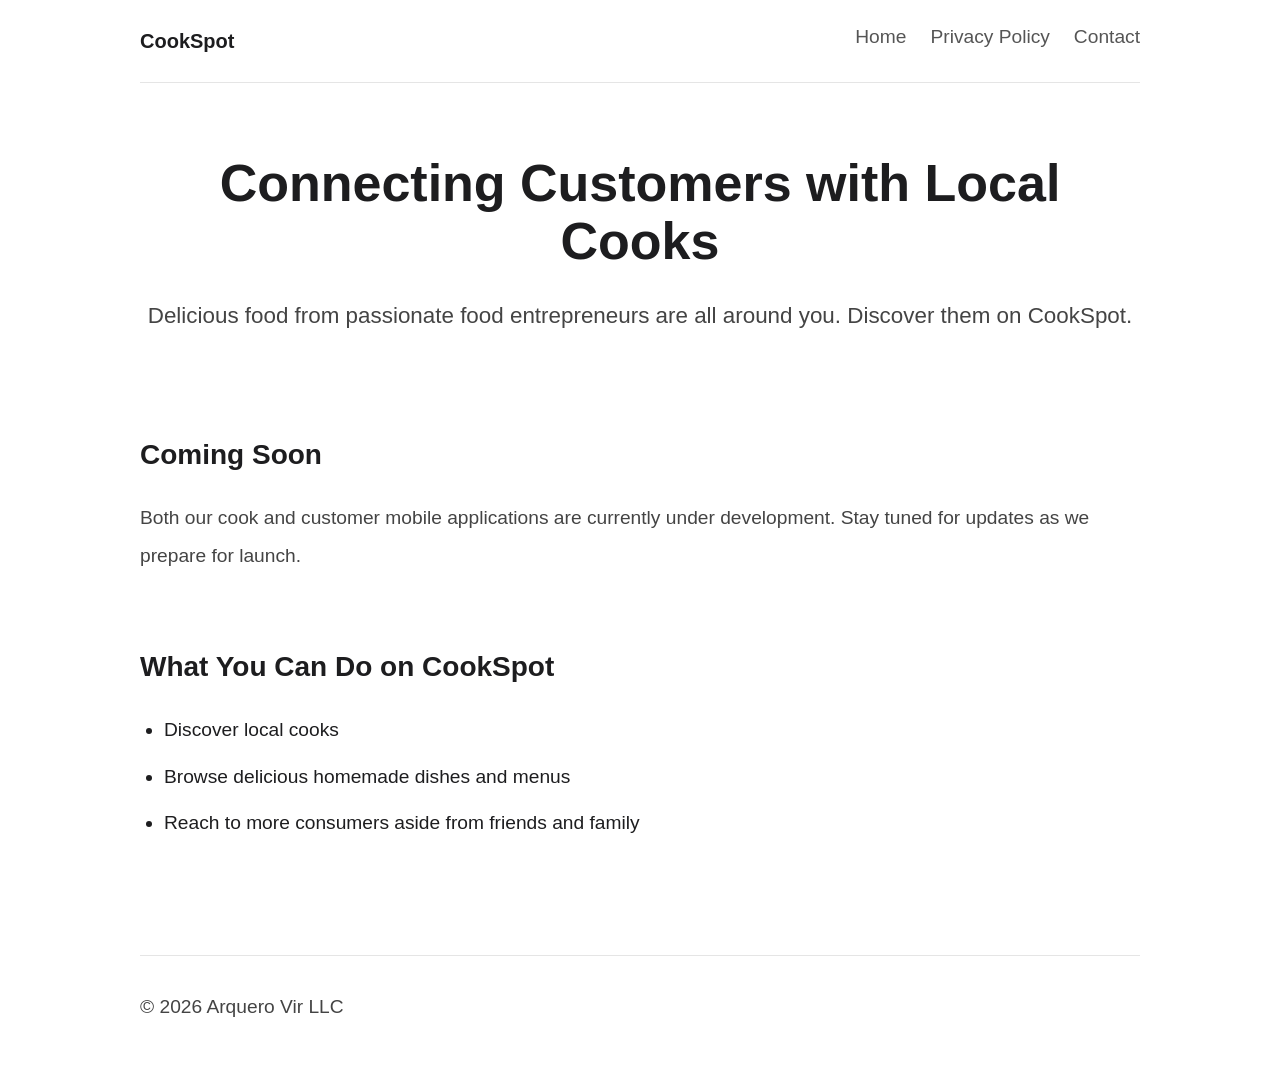
==== index.html @ fe5b26f6 "Layout modifications." ====
<!DOCTYPE html>
<html lang="en">
<head>
    <meta charset="UTF-8">
    <meta name="viewport" content="width=device-width, initial-scale=1.0">
    <title>CookSpot Home</title>
    <link rel="stylesheet" href="styles.css">
</head>
<body>

    <header>
        <nav>
            <div class="logo">
                <a href="index.html">CookSpot</a>
            </div>

            <ul class="nav-links">
                <li><a href="index.html">Home</a></li>
                <li><a href="privacy.html">Privacy Policy</a></li>
                <li><a href="contact.html">Contact</a></li>
            </ul>
        </nav>
    </header>

    <main>

        <section class="hero">
            <h1>Connecting Customers with Local Cooks</h1>

            <p>
                Delicious food from passionate food entrepreneurs are all around you. Discover them on CookSpot.
            </p>
        </section>

        <section>
            <h2>Coming Soon</h2>

            <p>
                Both our cook and customer mobile applications are currently under development.
                Stay tuned for updates as we prepare for launch.
            </p>
        </section>

        <section>
            <h2>What You Can Do on CookSpot</h2>

            <ul>
                <li>Discover local cooks</li>
                <li>Browse delicious homemade dishes and menus</li>
                <li>Reach to more consumers aside from friends and family</li>
            </ul>
        </section>

    </main>

    <footer>
        <p>&copy; 2026 Arquero Vir LLC</p>
    </footer>

</body>
</html>
---- styles.css ----
/* ==========================================
   Global Styles
========================================== */

* {
    margin: 0;
    padding: 0;
    box-sizing: border-box;
}

body {
    font-family: Arial, -apple-system, BlinkMacSystemFont, "Segoe UI", 
             Roboto, Helvetica, sans-serif;

    color: #1d1d1f;
    background-color: #ffffff;

    line-height: 2;

    padding: 0 140px;

    display: flex;
    flex-direction: column;
    min-height: 100vh;
}

/* ==========================================
   Navigation
========================================== */

header {
    padding: 18px 0;
    border-bottom: 1.5px solid #e5e5e5;
}

nav {
    display: flex;
    justify-content: space-between;
    align-items: center;
}

.logo a {
    text-decoration: none;
    color: #1d1d1f;
    font-size: 1.25rem;
    font-weight: 700;
}

.nav-links {
    display: flex;
    list-style: none;
    gap: 24px;
}

.nav-links a {
    text-decoration: none;
    color: #555;
    transition: color 0.2s ease;
}

.nav-links a:hover {
    color: #000;
}

/* ==========================================
   Main Content
========================================== */

main {
    flex: 1;
    padding: 48px 0;
}

section {
    margin-bottom: 64px;
}

h1 {
    font-size: 3.25rem;
    font-weight: 700;
    line-height: 1.1;
    margin-bottom: 24px;
}

h2 {
    font-size: 1.75rem;
    font-weight: 600;
    margin-bottom: 16px;
}

p {
    font-size: 1.2rem;
    margin-bottom: 16px;
    color: #444;
}

ul {
    padding-left: 24px;
}

li {
    font-size: 1.2rem;
    margin-bottom: 8px;
}

/* ==========================================
   Hero Section
========================================== */

.hero {
    text-align: center;
    padding: 24px 0;
}

.hero p {
    max-width: 1000px;
    margin: 0 auto;
    font-size: 1.4rem;
}

/* ==========================================
   Footer
========================================== */

footer {
    border-top: 1.5px solid #e5e5e5;

    padding: 32px 0;

    display: flex;
    justify-content: space-between;
    align-items: center;

    flex-wrap: wrap;
    gap: 16px;
}

.footer-links {
    display: flex;
    gap: 24px;
}

.footer-links a {
    text-decoration: none;
    color: #555;
}

.footer-links a:hover {
    color: #000;
}

/* ==========================================
   Links
========================================== */

a {
    color: #0066cc;
}

a:hover {
    text-decoration: underline;
}

/* ==========================================
   Mobile Layout
========================================== */

@media (max-width: 768px) {

    nav {
        flex-direction: column;
        gap: 16px;
    }

    .nav-links {
        flex-wrap: wrap;
        justify-content: center;
        gap: 16px;
    }

    h1 {
        font-size: 2.25rem;
    }

    h2 {
        font-size: 1.5rem;
    }

    footer {
        flex-direction: column;
        text-align: center;
    }

    .footer-links {
        justify-content: center;
    }
}
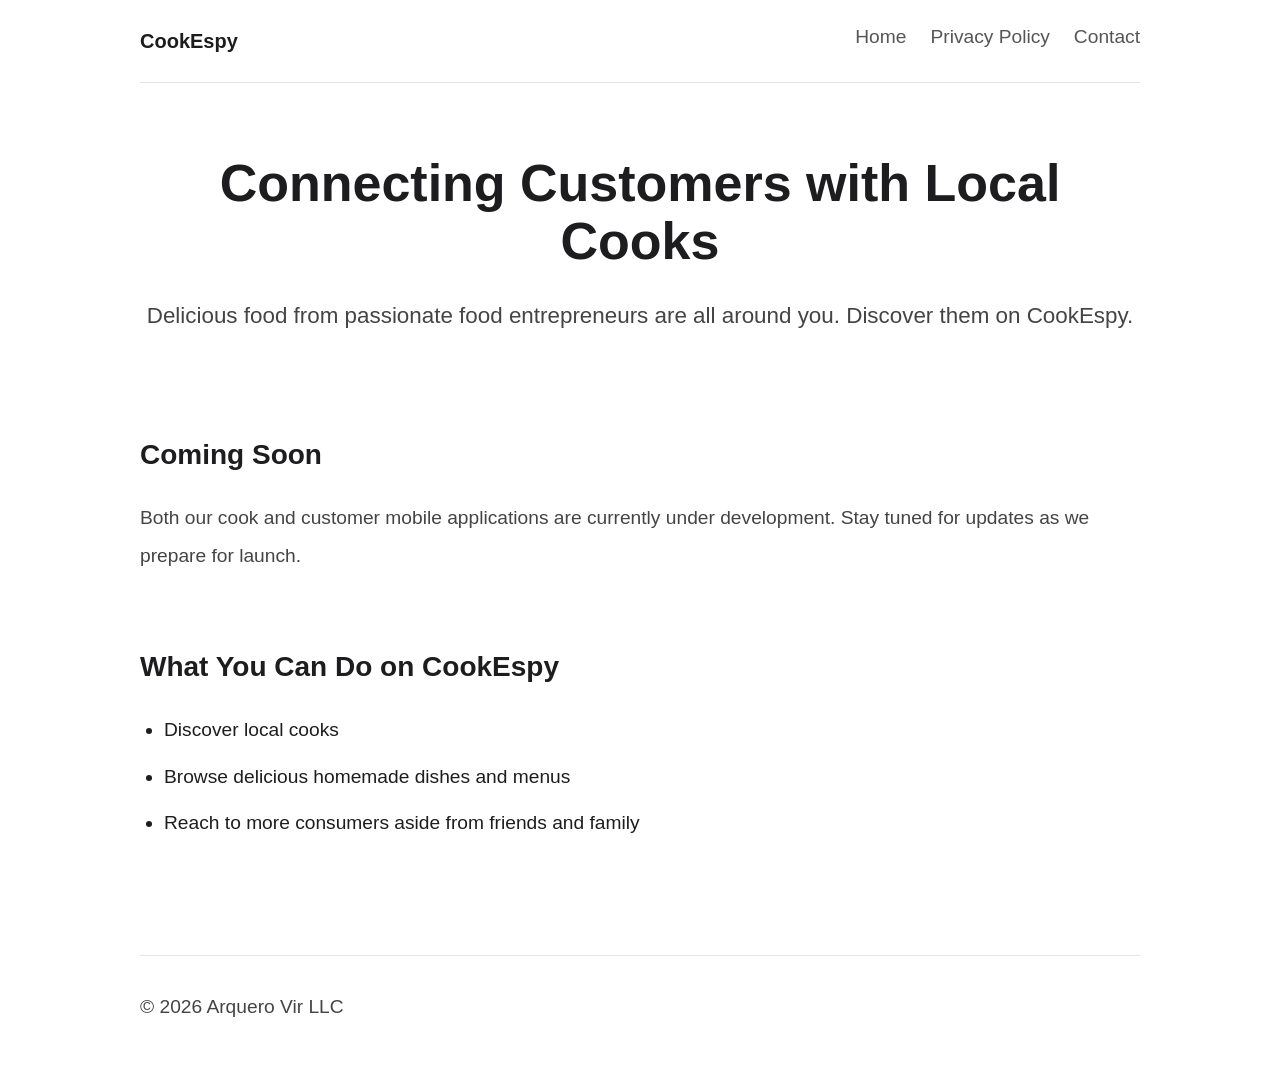
==== commit 0bdf7576: "Platform name change." ====
--- a/index.html
+++ b/index.html
@@ -3,7 +3,7 @@
 <head>
     <meta charset="UTF-8">
     <meta name="viewport" content="width=device-width, initial-scale=1.0">
-    <title>CookSpot Home</title>
+    <title>CookEspy Home</title>
     <link rel="stylesheet" href="styles.css">
 </head>
 <body>
@@ -11,7 +11,7 @@
     <header>
         <nav>
             <div class="logo">
-                <a href="index.html">CookSpot</a>
+                <a href="index.html">CookEspy</a>
             </div>
 
             <ul class="nav-links">
@@ -28,7 +28,7 @@
             <h1>Connecting Customers with Local Cooks</h1>
 
             <p>
-                Delicious food from passionate food entrepreneurs are all around you. Discover them on CookSpot.
+                Delicious food from passionate food entrepreneurs are all around you. Discover them on CookEspy.
             </p>
         </section>
 
@@ -42,7 +42,7 @@
         </section>
 
         <section>
-            <h2>What You Can Do on CookSpot</h2>
+            <h2>What You Can Do on CookEspy</h2>
 
             <ul>
                 <li>Discover local cooks</li>
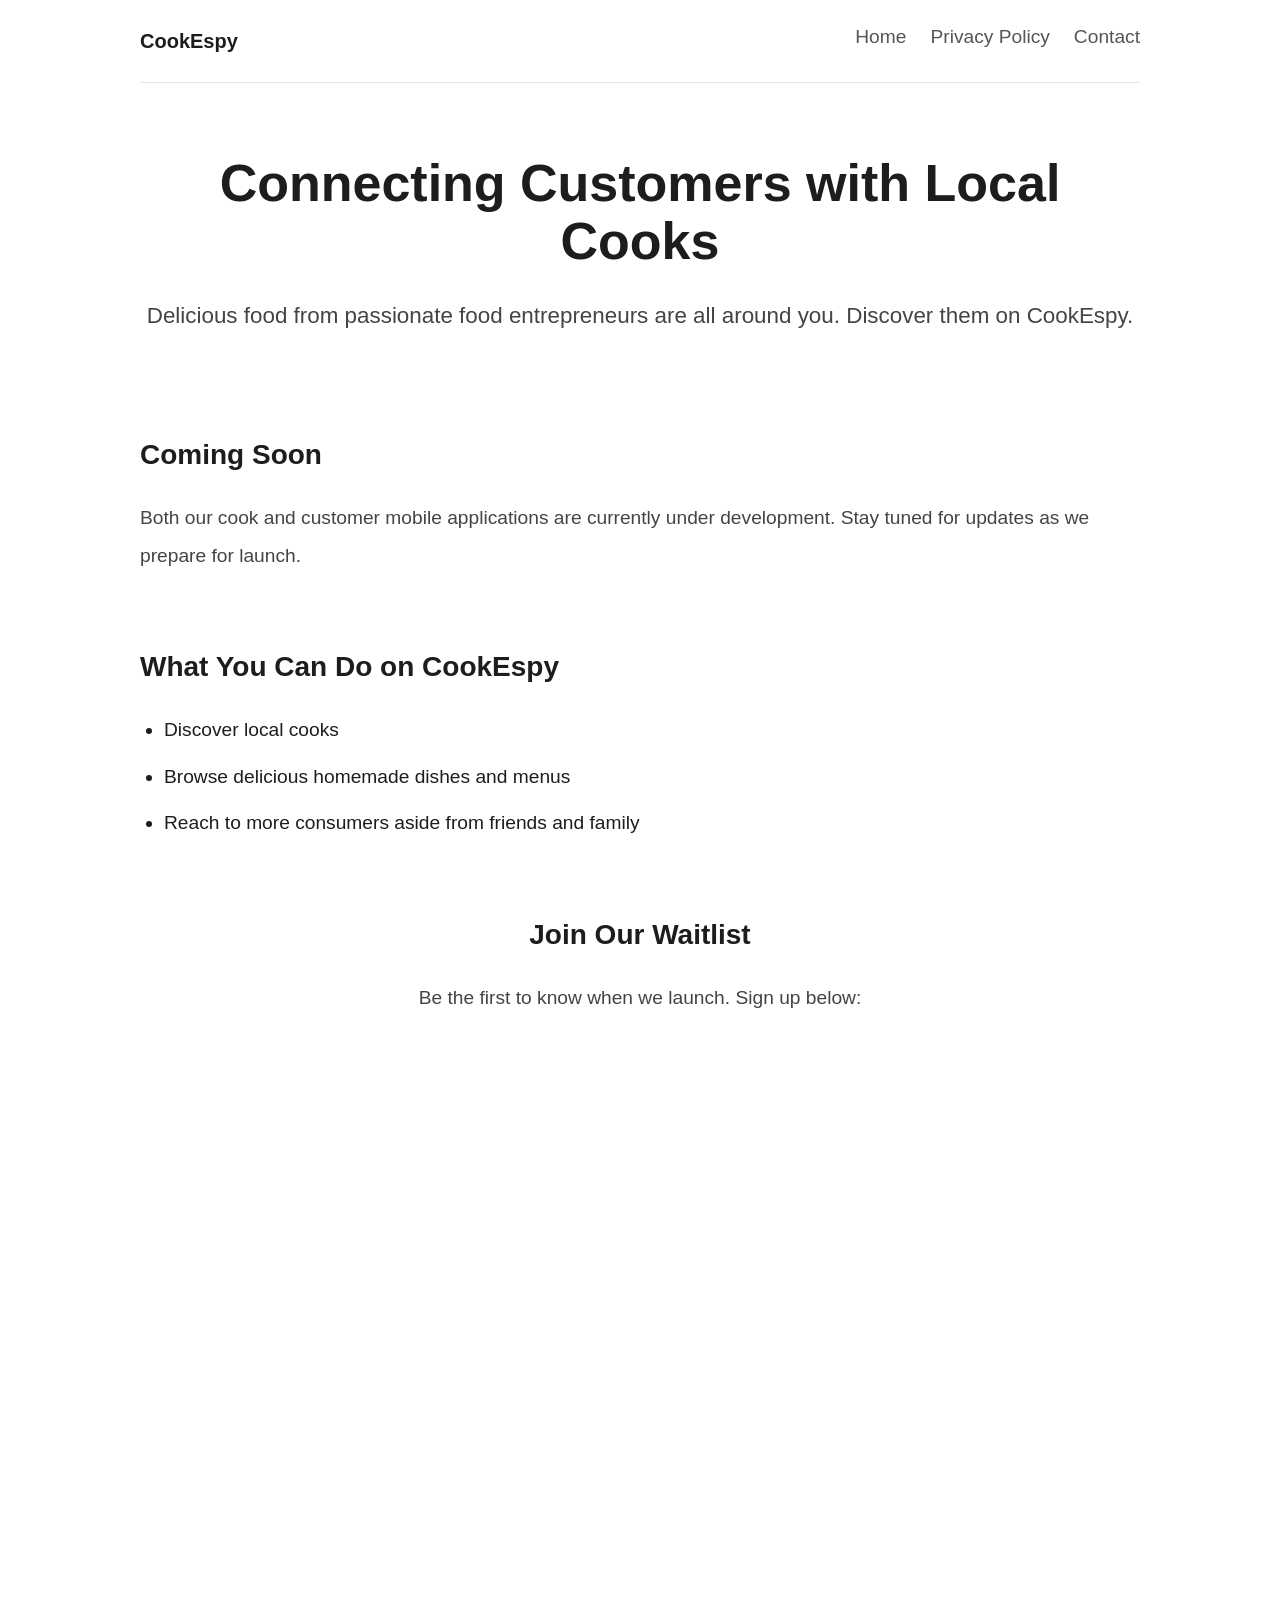
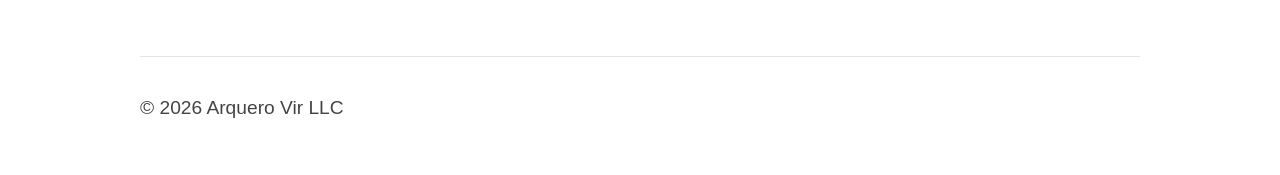
==== commit 4b412179: "Added a waitlist for interested users to enter their contact info." ====
--- a/index.html
+++ b/index.html
@@ -51,6 +51,20 @@
             </ul>
         </section>
 
+        <section class="waitlist-section">
+            <h2>Join Our Waitlist</h2>
+            <p>Be the first to know when we launch. Sign up below:</p>
+            <iframe 
+            src="https://forms.cloud.microsoft/Pages/ResponsePage.aspx?id=94ule9KAkEmpoWjmC2_66adAnGihPnhCidCll4uwa-ZUMjhMVFQxRExPNFI0VEM4RUxGMVA3VE8zVC4u&embed=true" 
+            width="640" 
+            height="500" 
+            frameborder="0" 
+            marginheight="0" 
+            marginwidth="0">
+            Loading...
+            </iframe>
+</section>
+
     </main>
 
     <footer>
--- a/styles.css
+++ b/styles.css
@@ -119,6 +119,34 @@
 }
 
 /* ==========================================
+   Waitlist Section
+========================================== */
+
+.waitlist-section {
+    margin-bottom: 64px;
+    text-align: center;
+}
+
+.waitlist-section h2 {
+    margin-bottom: 16px;
+}
+
+.waitlist-button {
+    display: inline-block;
+    background-color: #1d1d1f;
+    color: white;
+    padding: 12px 24px;
+    text-decoration: none;
+    border-radius: 8px;
+    font-weight: 600;
+    transition: background-color 0.2s ease;
+}
+
+.waitlist-button:hover {
+    background-color: #555;
+}
+
+/* ==========================================
    Footer
 ========================================== */
 
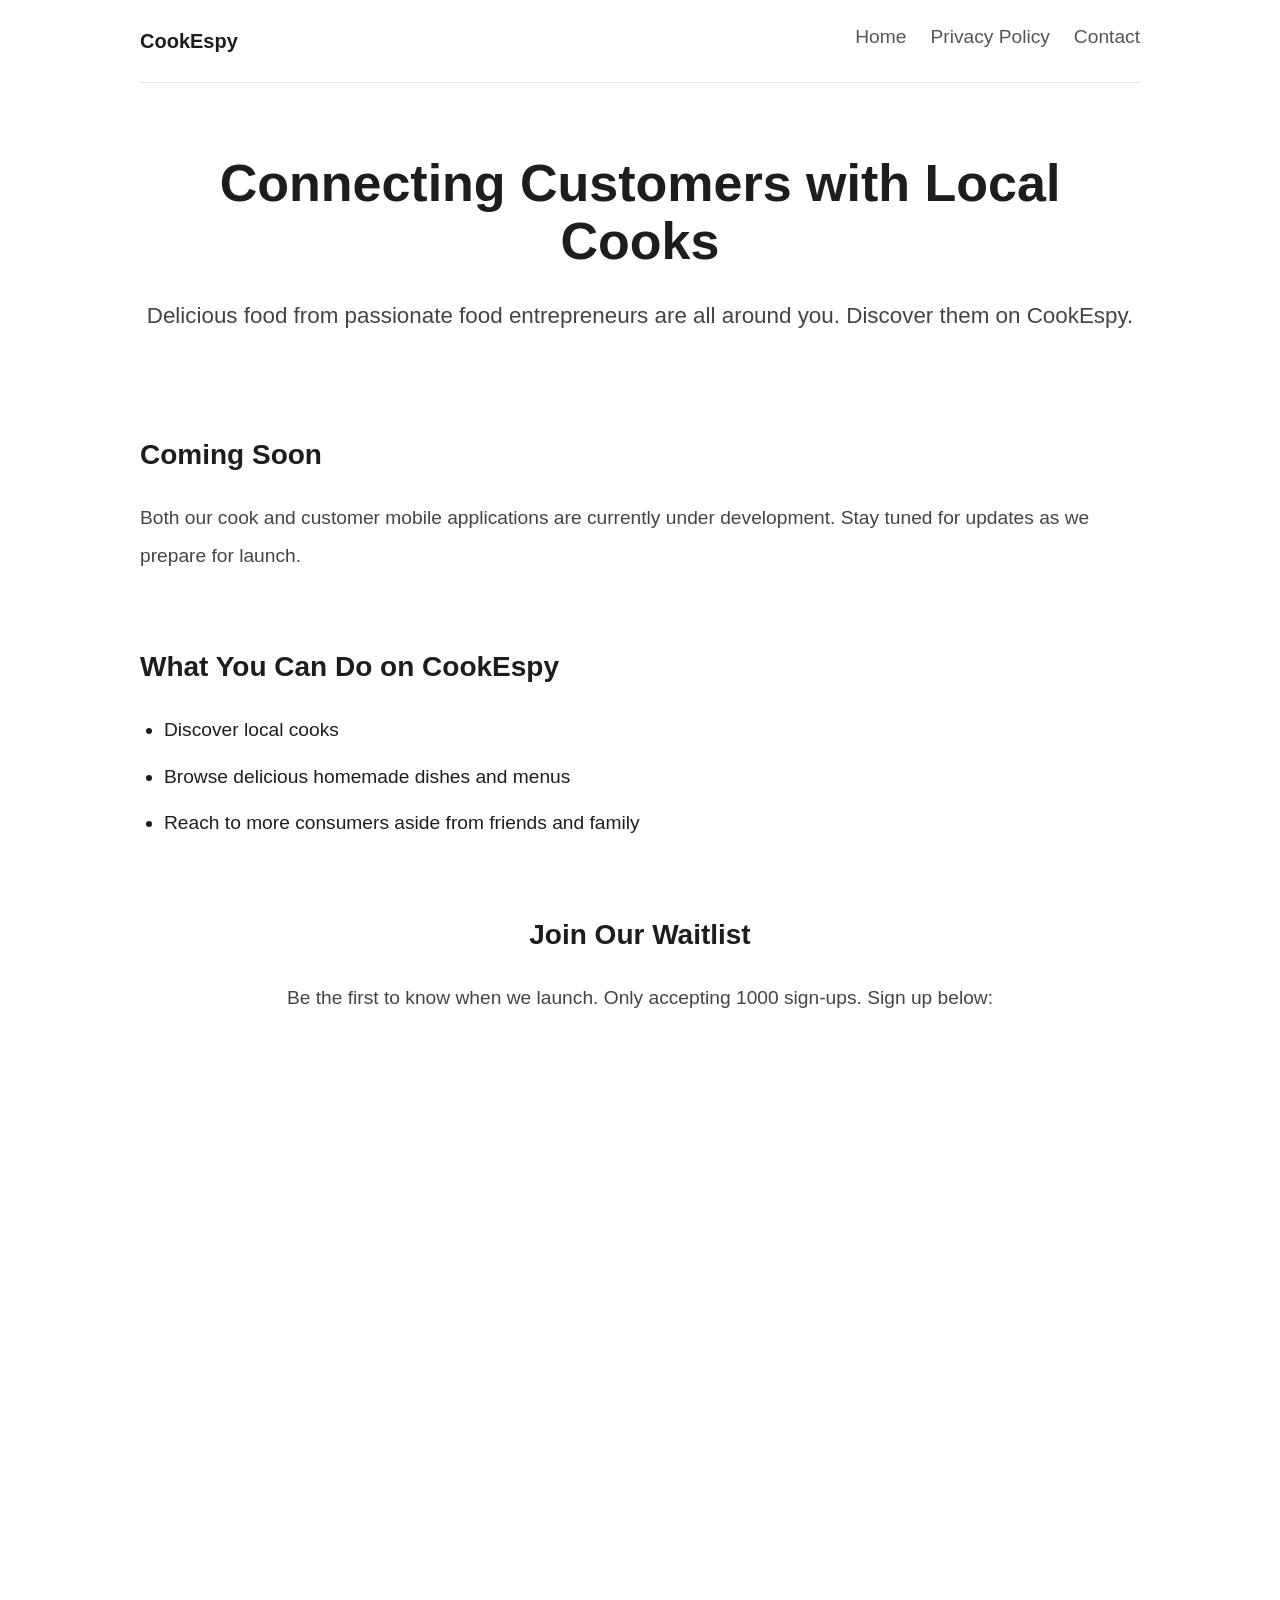
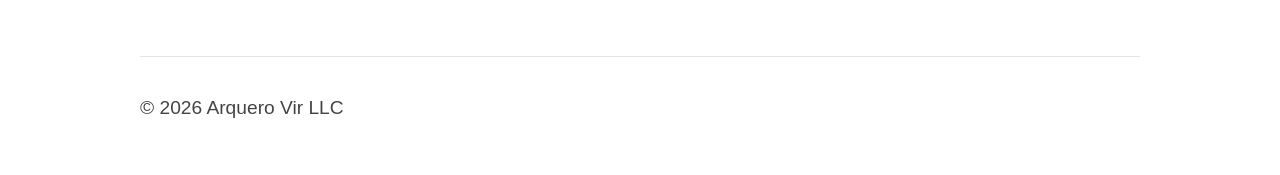
==== commit 76555357: "Changed the Waitlist section description's p tag." ====
--- a/index.html
+++ b/index.html
@@ -53,7 +53,7 @@
 
         <section class="waitlist-section">
             <h2>Join Our Waitlist</h2>
-            <p>Be the first to know when we launch. Sign up below:</p>
+            <p>Be the first to know when we launch. Only accepting 1000 sign-ups. Sign up below:</p>
             <iframe 
             src="https://forms.cloud.microsoft/Pages/ResponsePage.aspx?id=94ule9KAkEmpoWjmC2_66adAnGihPnhCidCll4uwa-ZUMjhMVFQxRExPNFI0VEM4RUxGMVA3VE8zVC4u&embed=true" 
             width="640" 
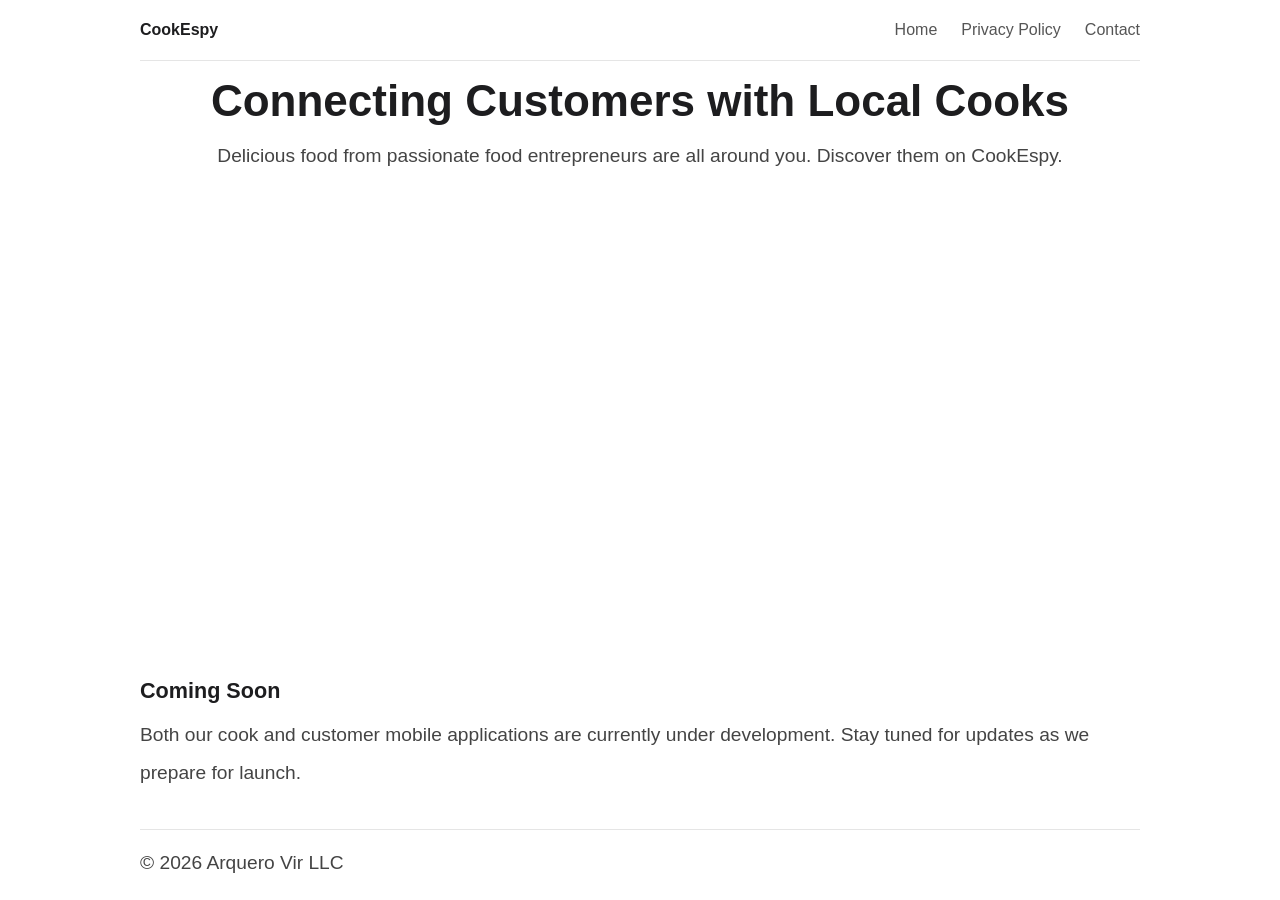
==== commit eb9d1f59: "Home Page redesign for simplicity." ====
--- a/index.html
+++ b/index.html
@@ -25,11 +25,27 @@
     <main>
 
         <section class="hero">
+            <!-- Catchy headline serving as the prelude to the "Value Proposition" -->
             <h1>Connecting Customers with Local Cooks</h1>
-
+            <!-- Where the "Value Proposition" statement goes -->
             <p>
                 Delicious food from passionate food entrepreneurs are all around you. Discover them on CookEspy.
             </p>
+			<!--<img src="images/App_Demo.GIF" alt="App Demo" class="hero-gif">-->
+        </section>
+
+        <section class="waitlist-section">
+            <!--<h2>Join Our Waitlist</h2>
+            <p>Be the first to know when we launch. Only accepting 1000 sign-ups. Sign up below:</p>-->
+            <iframe 
+            src="https://forms.cloud.microsoft/Pages/ResponsePage.aspx?id=94ule9KAkEmpoWjmC2_66adAnGihPnhCidCll4uwa-ZUMjhMVFQxRExPNFI0VEM4RUxGMVA3VE8zVC4u&embed=true" 
+            width="750" 
+            height="470" 
+            frameborder="0" 
+            marginheight="0" 
+            marginwidth="0">
+            Loading...
+            </iframe>
         </section>
 
         <section>
@@ -40,7 +56,7 @@
                 Stay tuned for updates as we prepare for launch.
             </p>
         </section>
-
+        <!--
         <section>
             <h2>What You Can Do on CookEspy</h2>
 
@@ -50,20 +66,7 @@
                 <li>Reach to more consumers aside from friends and family</li>
             </ul>
         </section>
-
-        <section class="waitlist-section">
-            <h2>Join Our Waitlist</h2>
-            <p>Be the first to know when we launch. Only accepting 1000 sign-ups. Sign up below:</p>
-            <iframe 
-            src="https://forms.cloud.microsoft/Pages/ResponsePage.aspx?id=94ule9KAkEmpoWjmC2_66adAnGihPnhCidCll4uwa-ZUMjhMVFQxRExPNFI0VEM4RUxGMVA3VE8zVC4u&embed=true" 
-            width="640" 
-            height="500" 
-            frameborder="0" 
-            marginheight="0" 
-            marginwidth="0">
-            Loading...
-            </iframe>
-</section>
+        -->
 
     </main>
 
--- a/styles.css
+++ b/styles.css
@@ -9,8 +9,7 @@
 }
 
 body {
-    font-family: Arial, -apple-system, BlinkMacSystemFont, "Segoe UI", 
-             Roboto, Helvetica, sans-serif;
+    font-family: Roboto, -apple-system, BlinkMacSystemFont, "Segoe UI", Helvetica, sans-serif;
 
     color: #1d1d1f;
     background-color: #ffffff;
@@ -29,7 +28,7 @@
 ========================================== */
 
 header {
-    padding: 18px 0;
+    padding: 14px 0;
     border-bottom: 1.5px solid #e5e5e5;
 }
 
@@ -42,7 +41,7 @@
 .logo a {
     text-decoration: none;
     color: #1d1d1f;
-    font-size: 1.25rem;
+    font-size: 1.00rem;
     font-weight: 700;
 }
 
@@ -68,29 +67,29 @@
 
 main {
     flex: 1;
-    padding: 48px 0;
+    padding: 16px 0;
 }
 
 section {
-    margin-bottom: 64px;
+    margin-bottom: 12px;
 }
 
 h1 {
-    font-size: 3.25rem;
+    font-size: 2.75rem;
     font-weight: 700;
     line-height: 1.1;
-    margin-bottom: 24px;
+    margin-bottom: 12px;
 }
 
 h2 {
-    font-size: 1.75rem;
-    font-weight: 600;
-    margin-bottom: 16px;
+    font-size: 1.35rem;
+    font-weight: 650;
+    margin-bottom: 4px;
 }
 
 p {
     font-size: 1.2rem;
-    margin-bottom: 16px;
+    margin-bottom: 4px;
     color: #444;
 }
 
@@ -99,8 +98,8 @@
 }
 
 li {
-    font-size: 1.2rem;
-    margin-bottom: 8px;
+    font-size: 1rem;
+    /*margin-bottom: 8px;*/
 }
 
 /* ==========================================
@@ -109,13 +108,21 @@
 
 .hero {
     text-align: center;
-    padding: 24px 0;
+    padding-left: 24px;
+    padding-right: 24px;
+    padding-top: 0;
+    padding-bottom: 0;
 }
 
 .hero p {
     max-width: 1000px;
     margin: 0 auto;
-    font-size: 1.4rem;
+}
+
+.hero-gif {
+    width: 80%;
+    max-width: 340px;
+    margin: 20px auto;
 }
 
 /* ==========================================
@@ -123,7 +130,7 @@
 ========================================== */
 
 .waitlist-section {
-    margin-bottom: 64px;
+    margin-bottom: 0px;
     text-align: center;
 }
 
@@ -153,7 +160,7 @@
 footer {
     border-top: 1.5px solid #e5e5e5;
 
-    padding: 32px 0;
+    padding: 14px 0;
 
     display: flex;
     justify-content: space-between;
@@ -211,7 +218,7 @@
     }
 
     h2 {
-        font-size: 1.5rem;
+        font-size: 1.35rem;
     }
 
     footer {
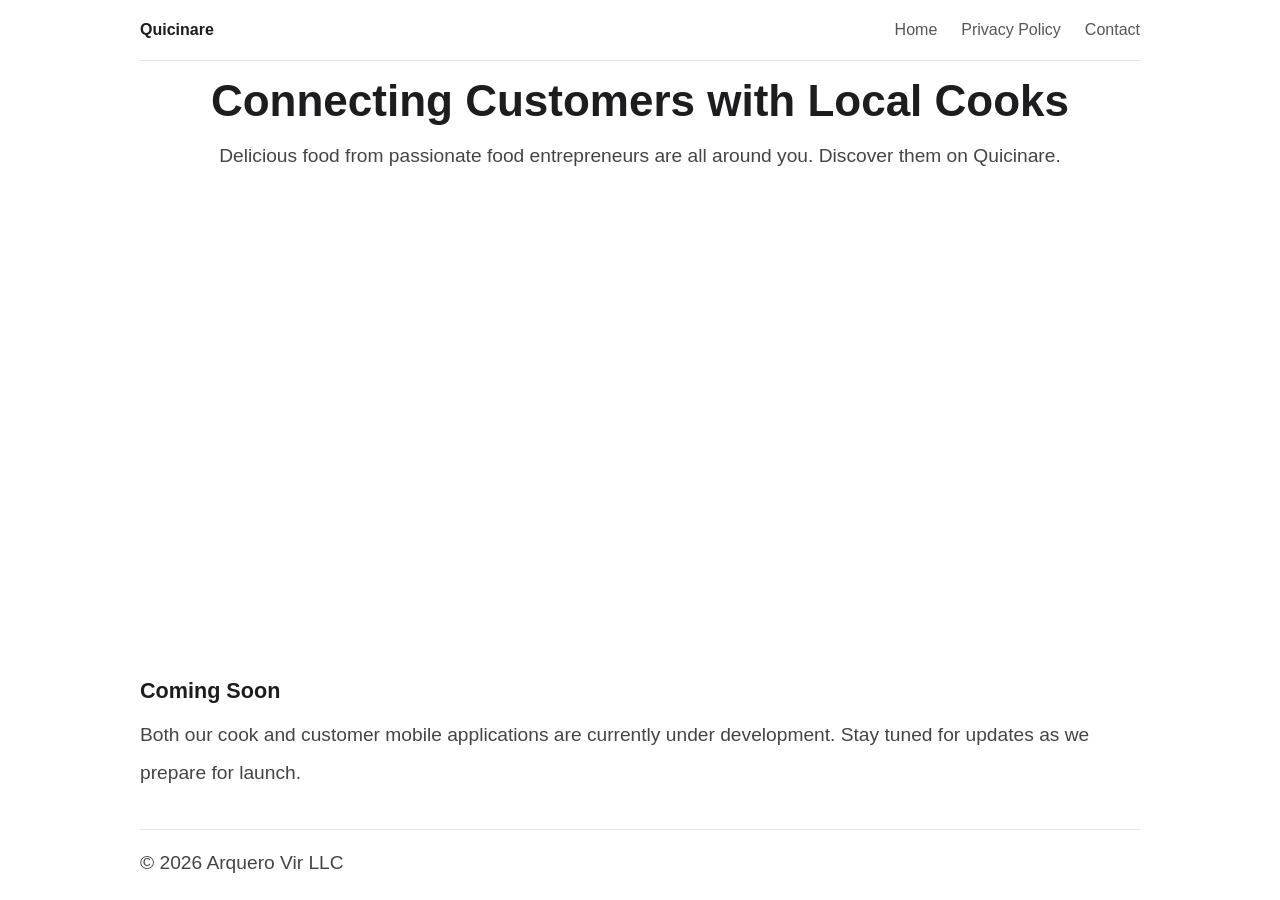
==== commit 73d7d36b: "Updated Domain Name to agreed upon platform name: Quicinare." ====
--- a/index.html
+++ b/index.html
@@ -3,7 +3,7 @@
 <head>
     <meta charset="UTF-8">
     <meta name="viewport" content="width=device-width, initial-scale=1.0">
-    <title>CookEspy Home</title>
+    <title>Quicinare Home</title>
     <link rel="stylesheet" href="styles.css">
 </head>
 <body>
@@ -11,7 +11,7 @@
     <header>
         <nav>
             <div class="logo">
-                <a href="index.html">CookEspy</a>
+                <a href="index.html">Quicinare</a>
             </div>
 
             <ul class="nav-links">
@@ -29,7 +29,7 @@
             <h1>Connecting Customers with Local Cooks</h1>
             <!-- Where the "Value Proposition" statement goes -->
             <p>
-                Delicious food from passionate food entrepreneurs are all around you. Discover them on CookEspy.
+                Delicious food from passionate food entrepreneurs are all around you. Discover them on Quicinare.
             </p>
 			<!--<img src="images/App_Demo.GIF" alt="App Demo" class="hero-gif">-->
         </section>
@@ -58,7 +58,7 @@
         </section>
         <!--
         <section>
-            <h2>What You Can Do on CookEspy</h2>
+            <h2>What You Can Do on Quicinare</h2>
 
             <ul>
                 <li>Discover local cooks</li>
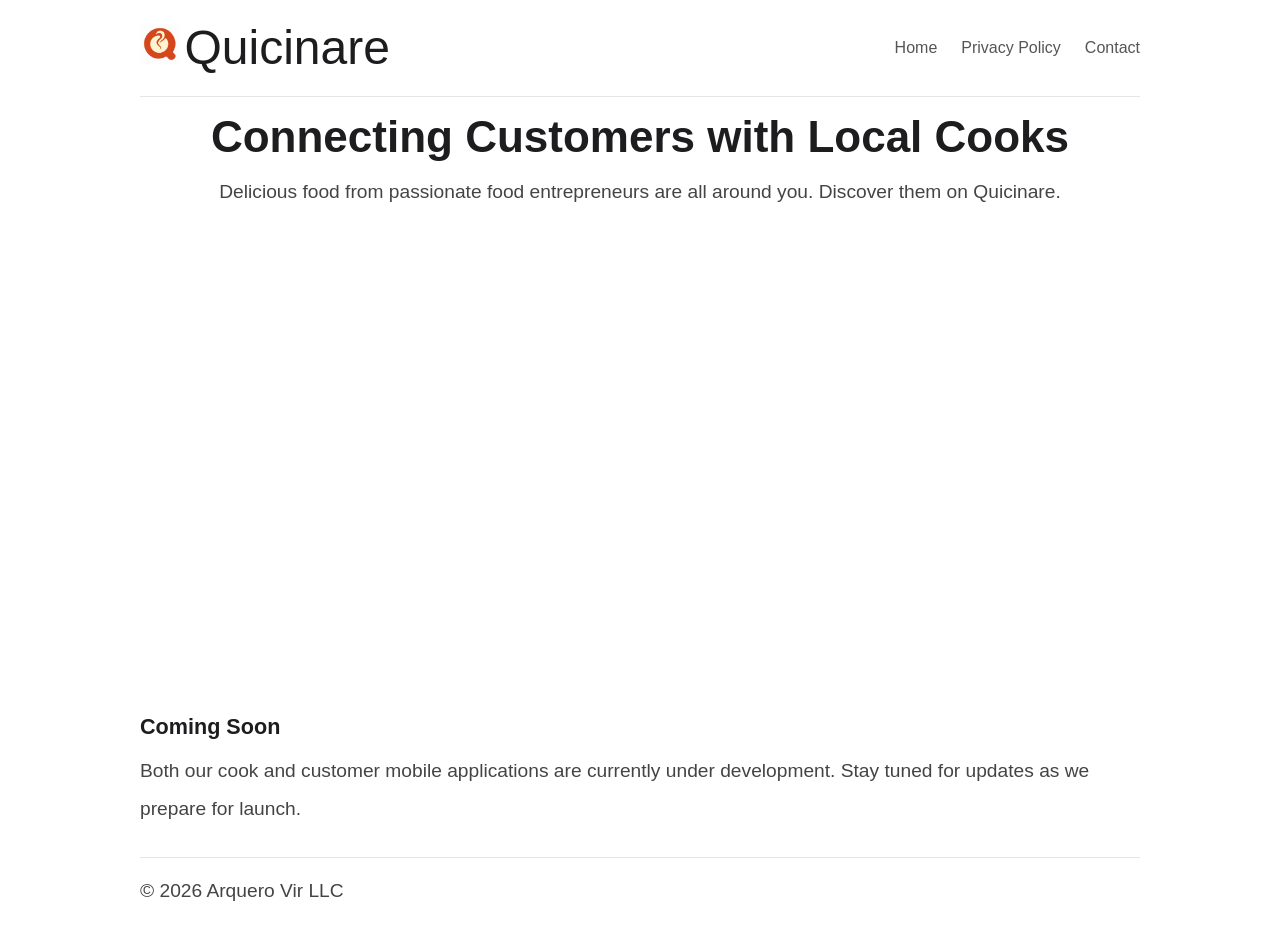
==== commit 244f1306: "Added Logo to Landing Page" ====
--- a/index.html
+++ b/index.html
@@ -4,6 +4,7 @@
     <meta charset="UTF-8">
     <meta name="viewport" content="width=device-width, initial-scale=1.0">
     <title>Quicinare Home</title>
+    <link rel="icon" type="image/png" href="images/Quicinare_Customer_App_Icon_1024.png">
     <link rel="stylesheet" href="styles.css">
 </head>
 <body>
@@ -11,6 +12,7 @@
     <header>
         <nav>
             <div class="logo">
+                <img src="images/Quicinare_Customer_App_Icon_1024.png" alt="Quicinare Logo" class="logo-img">
                 <a href="index.html">Quicinare</a>
             </div>
 
--- a/styles.css
+++ b/styles.css
@@ -28,7 +28,7 @@
 ========================================== */
 
 header {
-    padding: 14px 0;
+    /*padding: 14px 0;*/
     border-bottom: 1.5px solid #e5e5e5;
 }
 
@@ -41,8 +41,13 @@
 .logo a {
     text-decoration: none;
     color: #1d1d1f;
-    font-size: 1.00rem;
-    font-weight: 700;
+    font-size: 3.00rem;
+    font-weight: 500;
+}
+
+.logo-img {
+    height: 40px; /* Adjust size as needed */
+    width: auto;
 }
 
 .nav-links {
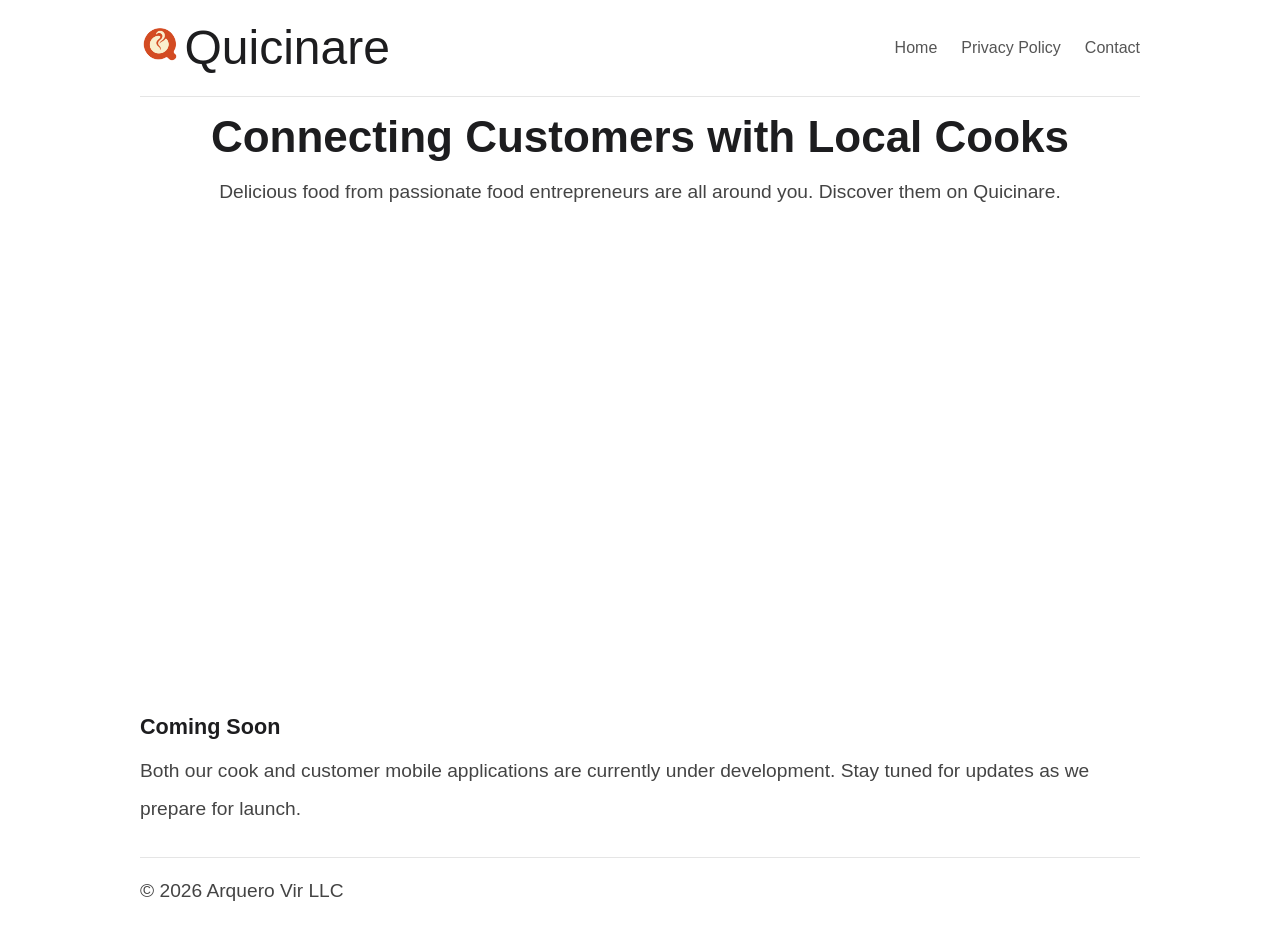
==== commit 5d5d1e7d: "Replaced logo w/ background with the logo w/out background" ====
--- a/index.html
+++ b/index.html
@@ -4,7 +4,7 @@
     <meta charset="UTF-8">
     <meta name="viewport" content="width=device-width, initial-scale=1.0">
     <title>Quicinare Home</title>
-    <link rel="icon" type="image/png" href="images/Quicinare_Customer_App_Icon_1024.png">
+    <link rel="icon" type="image/png" href="images/Quicinare_Logo_No_Background.png">
     <link rel="stylesheet" href="styles.css">
 </head>
 <body>
@@ -12,7 +12,7 @@
     <header>
         <nav>
             <div class="logo">
-                <img src="images/Quicinare_Customer_App_Icon_1024.png" alt="Quicinare Logo" class="logo-img">
+                <img src="images/Quicinare_Logo_No_Background.png" alt="Quicinare Logo" class="logo-img">
                 <a href="index.html">Quicinare</a>
             </div>
 
